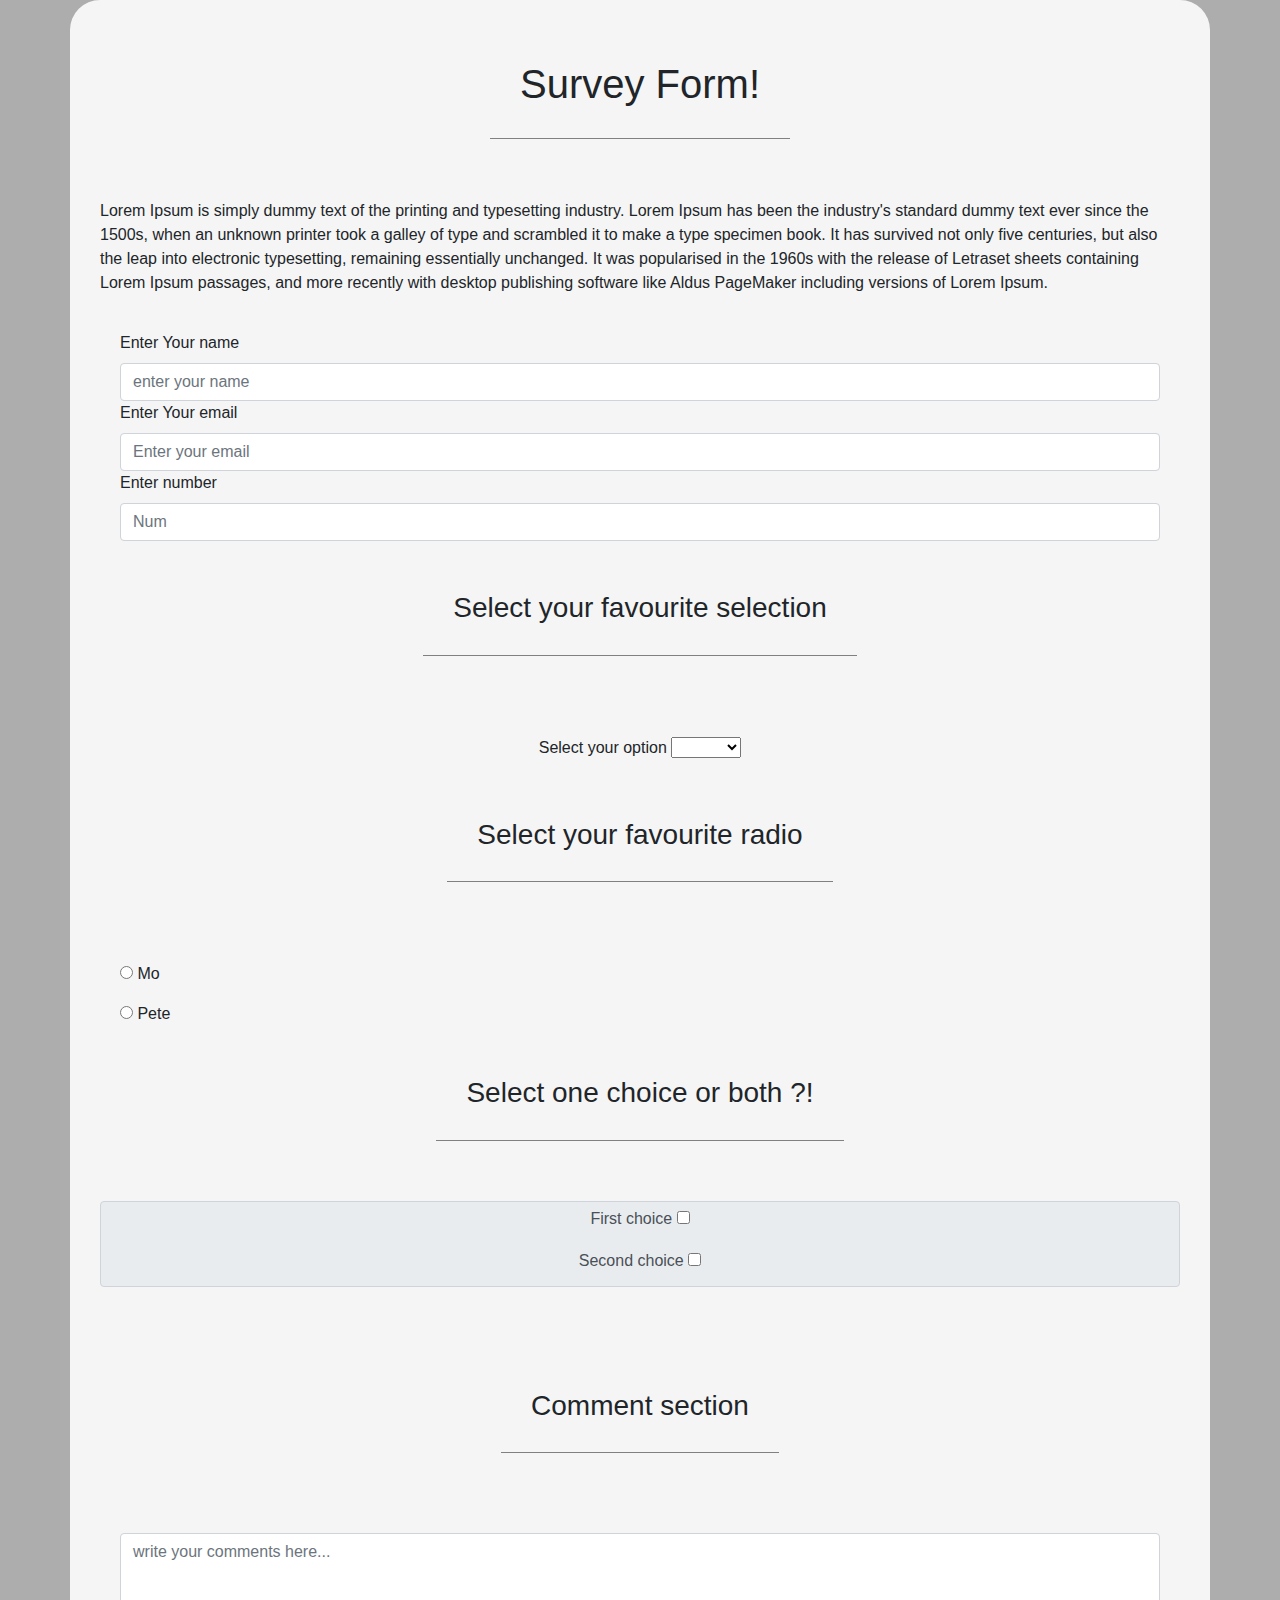
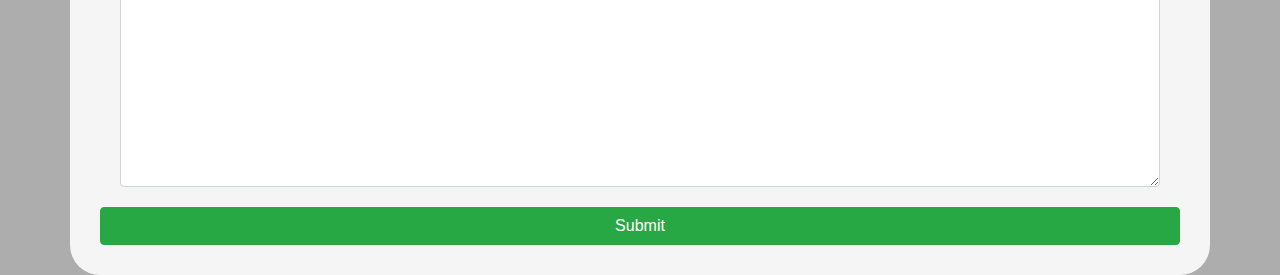
==== index.html @ 91c7918c "Initial commit" ====
<!DOCTYPE html>
<html lang="en">
  <head>
    <meta charset="UTF-8">
    <title>Fork Me! FCC: Test Suite Template</title>
    <link rel="stylesheet" href="https://stackpath.bootstrapcdn.com/bootstrap/4.5.2/css/bootstrap.min.css" integrity="sha384-JcKb8q3iqJ61gNV9KGb8thSsNjpSL0n8PARn9HuZOnIxN0hoP+VmmDGMN5t9UJ0Z" crossorigin="anonymous">
    <link rel="stylesheet" href="css/style.css">
  </head>

  <body>
    <script src="https://cdn.freecodecamp.org/testable-projects-fcc/v1/bundle.js"></script>
  <div class="container">
    <h1 id="title">Survey Form!</h1>

    <p id="description">Lorem Ipsum is simply dummy text of the printing and typesetting industry. Lorem Ipsum has been the industry's standard dummy text ever since the 1500s, when an unknown printer took a galley of type and scrambled it to make a type specimen book. It has survived not only five centuries, but also the leap into electronic typesetting, remaining essentially unchanged. It was popularised in the 1960s with the release of Letraset sheets containing Lorem Ipsum passages, and more recently with desktop publishing software like Aldus PageMaker including versions of Lorem Ipsum.</p>

    <form action="" id="survey-form">
        <div>  
          <label id="name-label" for="name">Enter Your name</label>
          <input class=" form-control " type="text" id="name" name="name" placeholder="enter your name" pattern="[A-Za-z]"  required>
          <label id="email-label" for="email">Enter Your email</label>
          <input class=" form-control"type="email" name="email" id="email" pattern="[a-z0-9._%+-]+@[a-z0-9.-]+\.[a-z]{2,4}$" placeholder="Enter your email" required>
          <label id="number-label" for="number">Enter number</label>
          <input class=" form-control" type="number" name = "number" id="number"min="0" max='100' step="1" placeholder="Num" required>
        </div>
        
        <h3>Select your favourite selection</h3>
        <div class="divdrop">
          <label for="dropdown">Select your option</label>

          
          <select name="dropdown" id="dropdown" aria-labelledby="dropdownMenuButton">
            <option id="dropdown" value=""></option>
            <option id="dropdown" value="">Option</option>
            <option id="dropdown" value="">Option</option>
          </select>
        </div>
        
        <h3>Select your favourite radio</h3>
        <div class="radios">
          <input name="radio" type="radio" value="radio"> Mo</option>
          <p></p>
          <input name="radio" type="radio" value="radio"> Pete</option>
        </div>
        
        <h3>Select one choice or both ?!</h3>

      <div class="input-group-text">
          <div>
          <label for="check1">First choice</label>
          <input name='check1' type="checkbox" value="like"  >
        </div>
          <div>
          <label for="check2">Second choice</label>
          <input name='check2' type="checkbox" value="dislike" >
        </div>
      </div>
<br><br><br>
      <h3>Comment section</h3>
        <div>
          <textarea class=" form-control" name="text" placeholder="write your comments here..." id="" cols="30" rows="10"></textarea>
        </div> 

        <button class="btn btn-success btn-block" type="submit" id="submit">Submit</button>
    </form>

  </div>



    <script  src="js/index.js"></script>
  </body>
</html>
---- css/style.css ----
body{
    background-color: rgb(173, 173, 173);
}

.container{
    display: flex;
    flex-flow: column;
    align-items: center;
    padding: 30px;
    background-color: whitesmoke;
    border-radius: 30px;

}
div{
    padding: 20px;
    width: 100%;
    
}
h1{
    margin-bottom: 60px;
    padding: 30px;
    border-bottom: gray solid 1px;
}
h3{
    margin-bottom: 60px;
    padding: 30px;
    border-bottom: gray solid 1px;
}

.form-control{
    width: 100%;
}

form{
    width: 100%;
    display: flex;
    flex-flow: column;
    align-items: center;
}
.input-group-text{
    display: flex;
    flex-flow: column;
    padding: 0%;
    margin: 0%;
}
.input-group-text div{
padding: 5px;
}
.radios{
    align-items: center;
}
.divdrop{
    align-items: center;
    justify-content: center;
    text-align: center;
}
#dropdown{

}
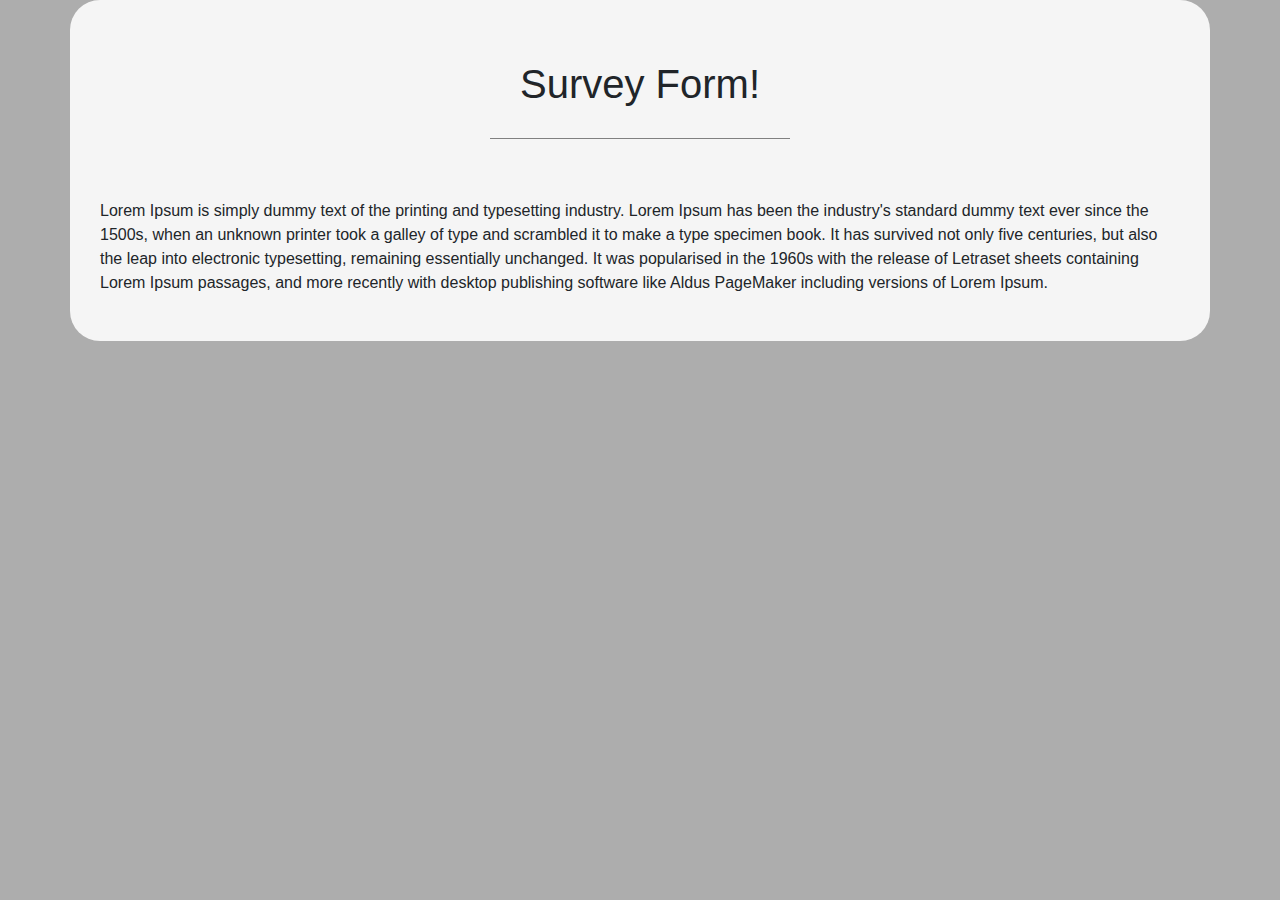
==== commit e01ede2e: "Files are ready now!!" ====
--- a/index.html
+++ b/index.html
@@ -14,57 +14,6 @@
 
     <p id="description">Lorem Ipsum is simply dummy text of the printing and typesetting industry. Lorem Ipsum has been the industry's standard dummy text ever since the 1500s, when an unknown printer took a galley of type and scrambled it to make a type specimen book. It has survived not only five centuries, but also the leap into electronic typesetting, remaining essentially unchanged. It was popularised in the 1960s with the release of Letraset sheets containing Lorem Ipsum passages, and more recently with desktop publishing software like Aldus PageMaker including versions of Lorem Ipsum.</p>
 
-    <form action="" id="survey-form">
-        <div>  
-          <label id="name-label" for="name">Enter Your name</label>
-          <input class=" form-control " type="text" id="name" name="name" placeholder="enter your name" pattern="[A-Za-z]"  required>
-          <label id="email-label" for="email">Enter Your email</label>
-          <input class=" form-control"type="email" name="email" id="email" pattern="[a-z0-9._%+-]+@[a-z0-9.-]+\.[a-z]{2,4}$" placeholder="Enter your email" required>
-          <label id="number-label" for="number">Enter number</label>
-          <input class=" form-control" type="number" name = "number" id="number"min="0" max='100' step="1" placeholder="Num" required>
-        </div>
-        
-        <h3>Select your favourite selection</h3>
-        <div class="divdrop">
-          <label for="dropdown">Select your option</label>
-
-          
-          <select name="dropdown" id="dropdown" aria-labelledby="dropdownMenuButton">
-            <option id="dropdown" value=""></option>
-            <option id="dropdown" value="">Option</option>
-            <option id="dropdown" value="">Option</option>
-          </select>
-        </div>
-        
-        <h3>Select your favourite radio</h3>
-        <div class="radios">
-          <input name="radio" type="radio" value="radio"> Mo</option>
-          <p></p>
-          <input name="radio" type="radio" value="radio"> Pete</option>
-        </div>
-        
-        <h3>Select one choice or both ?!</h3>
-
-      <div class="input-group-text">
-          <div>
-          <label for="check1">First choice</label>
-          <input name='check1' type="checkbox" value="like"  >
-        </div>
-          <div>
-          <label for="check2">Second choice</label>
-          <input name='check2' type="checkbox" value="dislike" >
-        </div>
-      </div>
-<br><br><br>
-      <h3>Comment section</h3>
-        <div>
-          <textarea class=" form-control" name="text" placeholder="write your comments here..." id="" cols="30" rows="10"></textarea>
-        </div> 
-
-        <button class="btn btn-success btn-block" type="submit" id="submit">Submit</button>
-    </form>
-
-  </div>
 
 
 
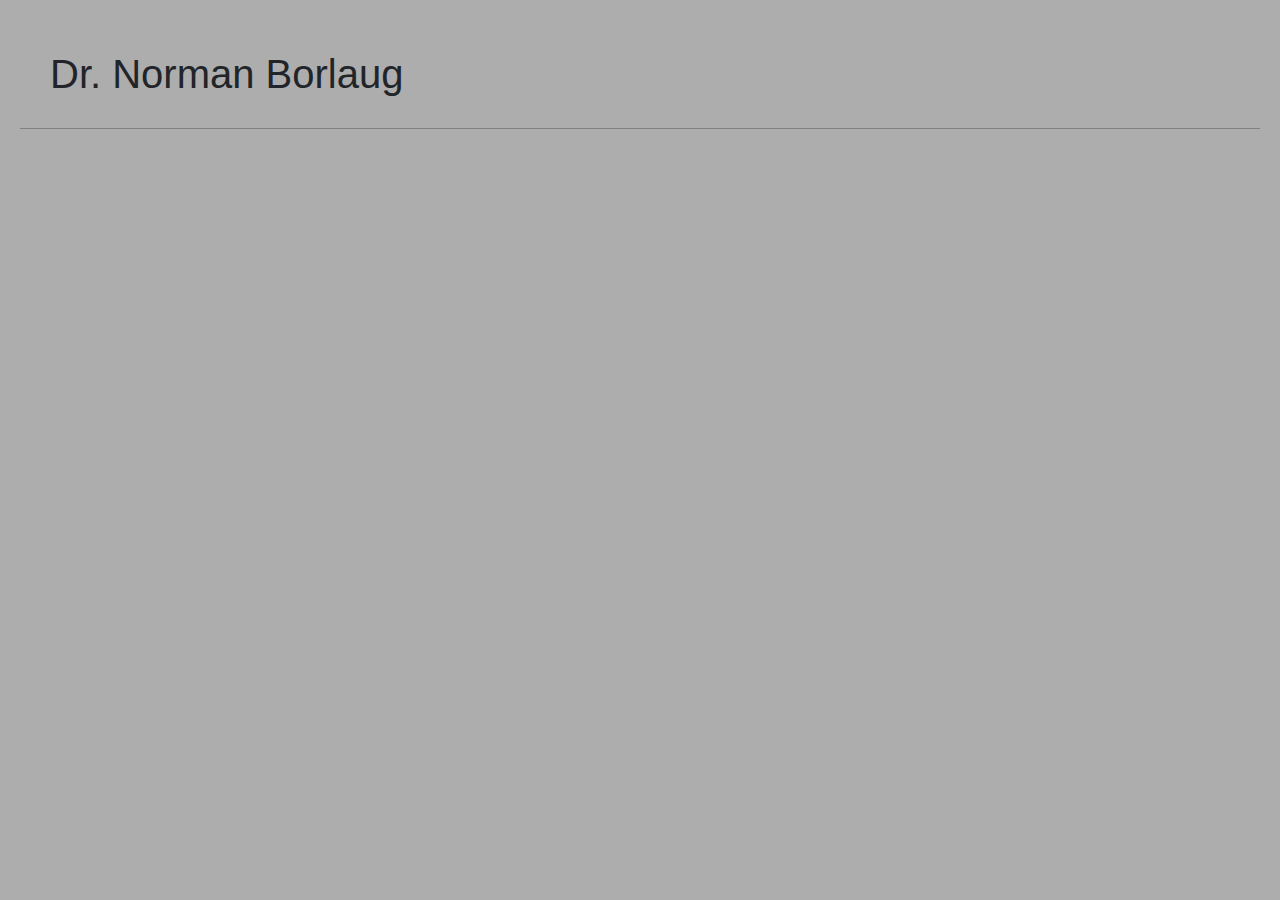
==== commit 9a0d6605: "Update index.html" ====
--- a/index.html
+++ b/index.html
@@ -9,14 +9,11 @@
 
   <body>
     <script src="https://cdn.freecodecamp.org/testable-projects-fcc/v1/bundle.js"></script>
-  <div class="container">
-    <h1 id="title">Survey Form!</h1>
-
-    <p id="description">Lorem Ipsum is simply dummy text of the printing and typesetting industry. Lorem Ipsum has been the industry's standard dummy text ever since the 1500s, when an unknown printer took a galley of type and scrambled it to make a type specimen book. It has survived not only five centuries, but also the leap into electronic typesetting, remaining essentially unchanged. It was popularised in the 1960s with the release of Letraset sheets containing Lorem Ipsum passages, and more recently with desktop publishing software like Aldus PageMaker including versions of Lorem Ipsum.</p>
+  <div id="main">
+<h1 id="title">Dr. Norman Borlaug</h1>
 
 
-
-
+  </div>
     <script  src="js/index.js"></script>
   </body>
 </html>
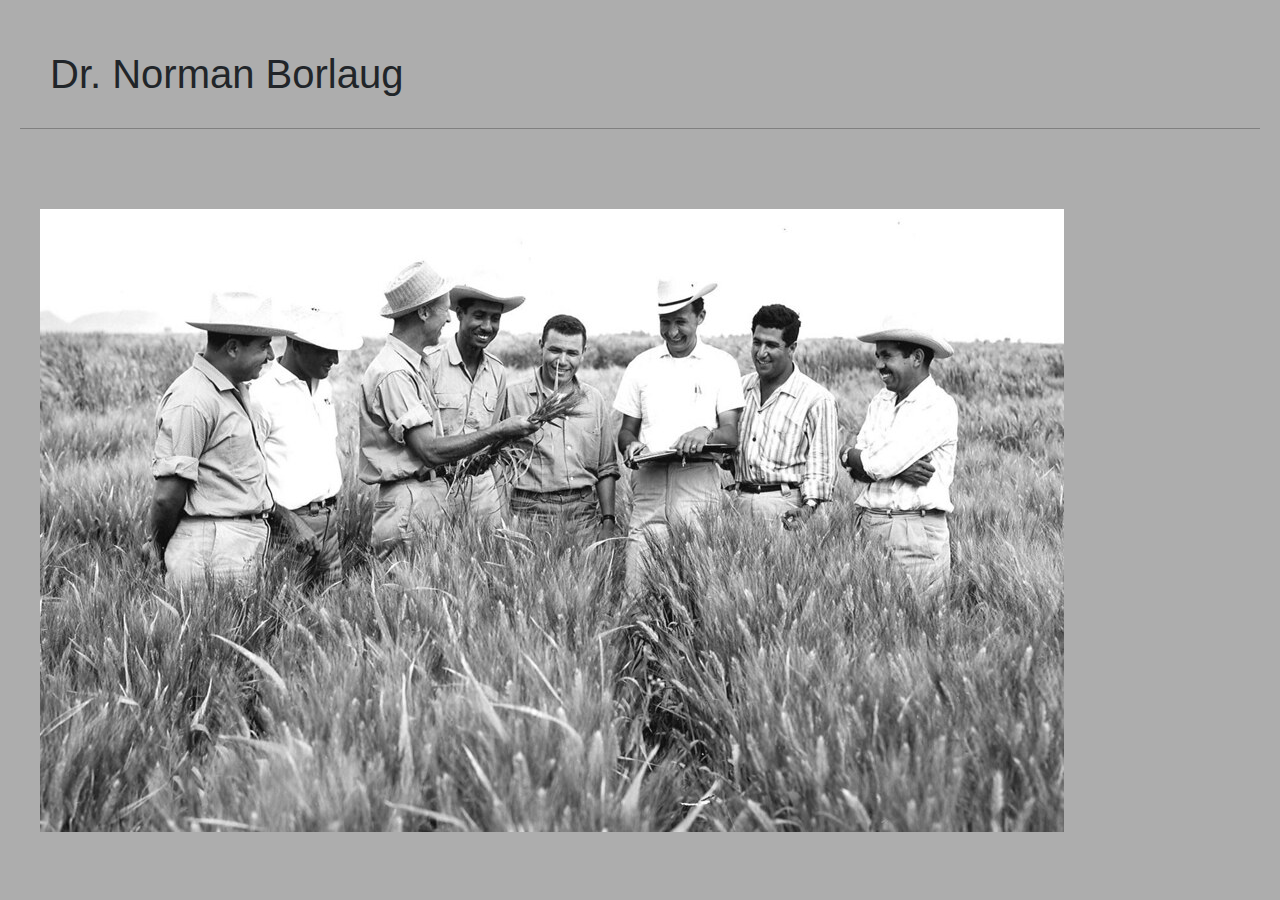
==== commit 13f71bce: "image added+some other changes" ====
--- a/index.html
+++ b/index.html
@@ -10,9 +10,10 @@
   <body>
     <script src="https://cdn.freecodecamp.org/testable-projects-fcc/v1/bundle.js"></script>
   <div id="main">
-<h1 id="title">Dr. Norman Borlaug</h1>
-
-
+    <h1  id="title">Dr. Norman Borlaug</h1>
+    <div id="img-div">
+      <img src="10613180113_fdf7bcd316_b.jpg" id="image">
+    </div>
   </div>
     <script  src="js/index.js"></script>
   </body>
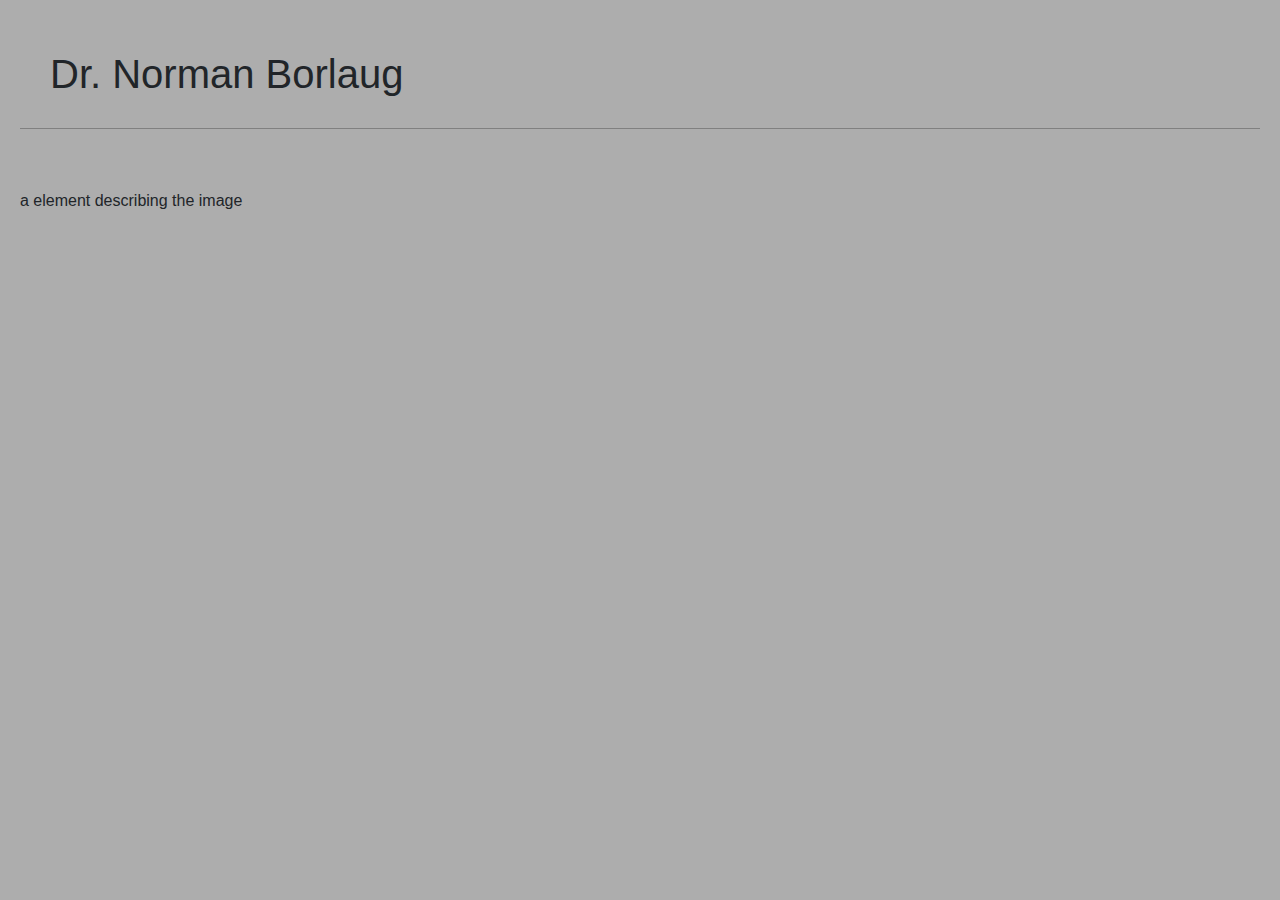
==== commit 0450d5c6: "Update index.html" ====
--- a/index.html
+++ b/index.html
@@ -10,10 +10,9 @@
   <body>
     <script src="https://cdn.freecodecamp.org/testable-projects-fcc/v1/bundle.js"></script>
   <div id="main">
-    <h1  id="title">Dr. Norman Borlaug</h1>
-    <div id="img-div">
-      <img src="10613180113_fdf7bcd316_b.jpg" id="image">
-    </div>
+<h1 id="title">Dr. Norman Borlaug</h1>
+<img id="image">a element describing the image</img>
+
   </div>
     <script  src="js/index.js"></script>
   </body>
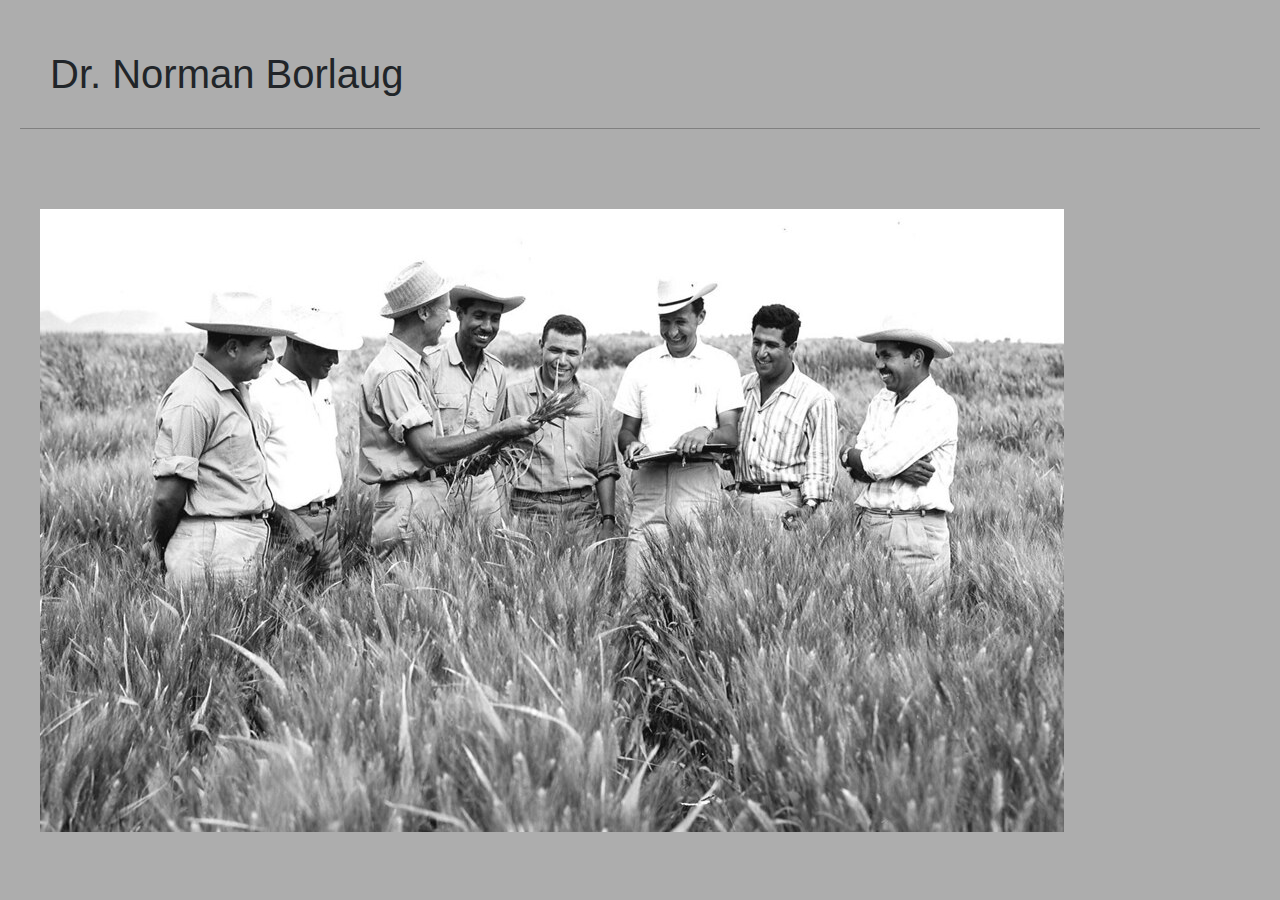
==== commit 111b5263: "Update index.html" ====
--- a/index.html
+++ b/index.html
@@ -10,9 +10,11 @@
   <body>
     <script src="https://cdn.freecodecamp.org/testable-projects-fcc/v1/bundle.js"></script>
   <div id="main">
-<h1 id="title">Dr. Norman Borlaug</h1>
-<img id="image">a element describing the image</img>
-
+    <h1  id="title">Dr. Norman Borlaug</h1>
+    <div id="img-div">
+      <img src="10613180113_fdf7bcd316_b.jpg" id="image">
+    <p id="tribute-info"></p>
+    </div>
   </div>
     <script  src="js/index.js"></script>
   </body>
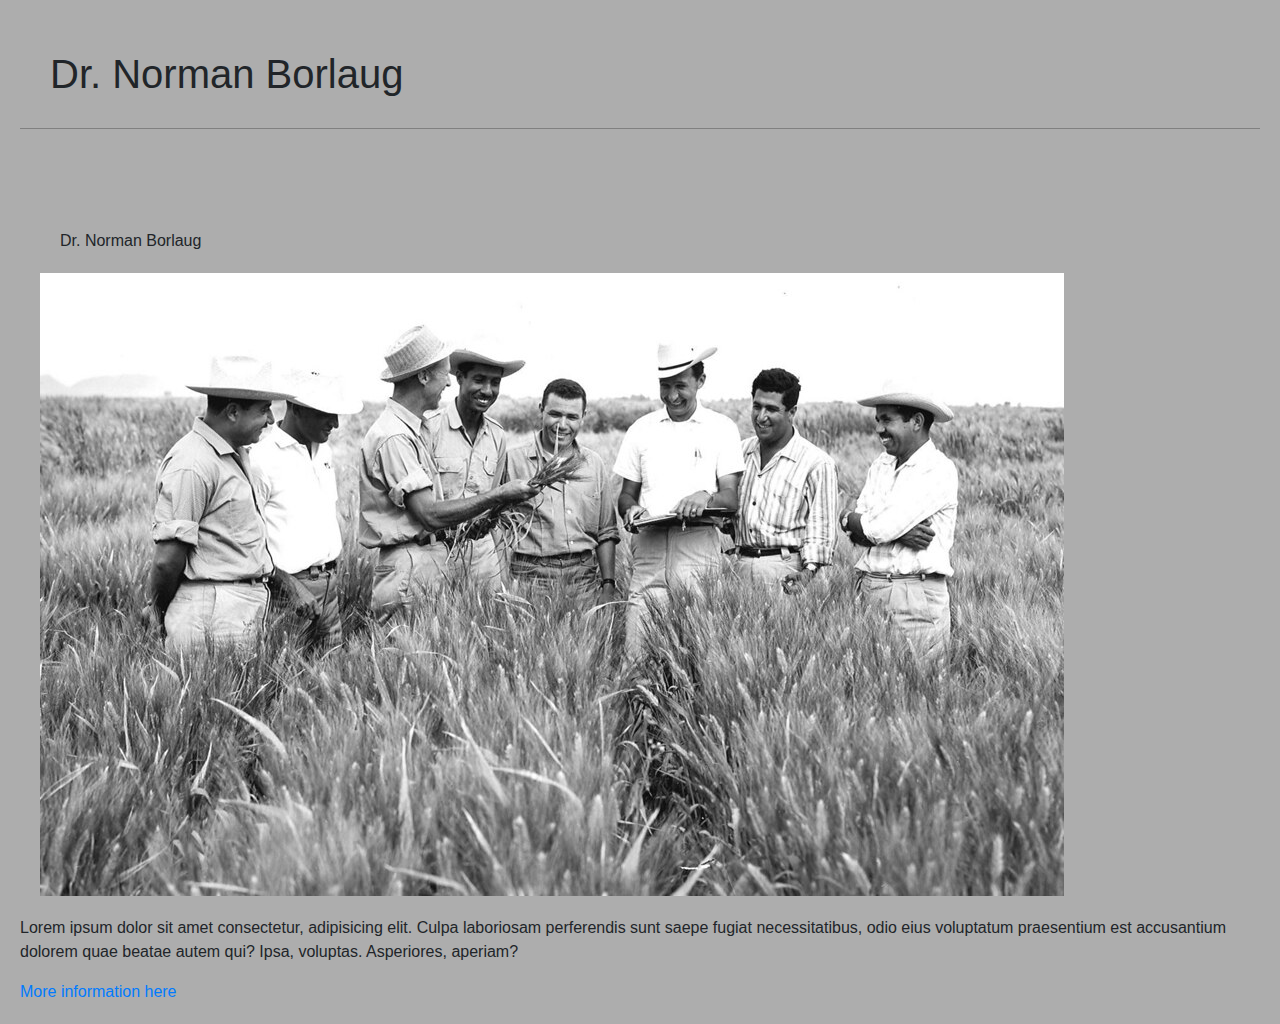
==== commit 2d38bee9: "Update index.html" ====
--- a/index.html
+++ b/index.html
@@ -12,9 +12,13 @@
   <div id="main">
     <h1  id="title">Dr. Norman Borlaug</h1>
     <div id="img-div">
+      <div id="img-caption">Dr. Norman Borlaug</div>
       <img src="10613180113_fdf7bcd316_b.jpg" id="image">
-    <p id="tribute-info"></p>
     </div>
+    <p id="tribute-info">Lorem ipsum dolor sit amet consectetur, adipisicing elit. Culpa laboriosam perferendis sunt saepe fugiat necessitatibus, odio eius voluptatum praesentium est accusantium dolorem quae beatae autem qui? Ipsa, voluptas. Asperiores, aperiam?</p>
+    <a href="" target="_blank" id="tribute-link">More information here</a>
+  
+
   </div>
     <script  src="js/index.js"></script>
   </body>
